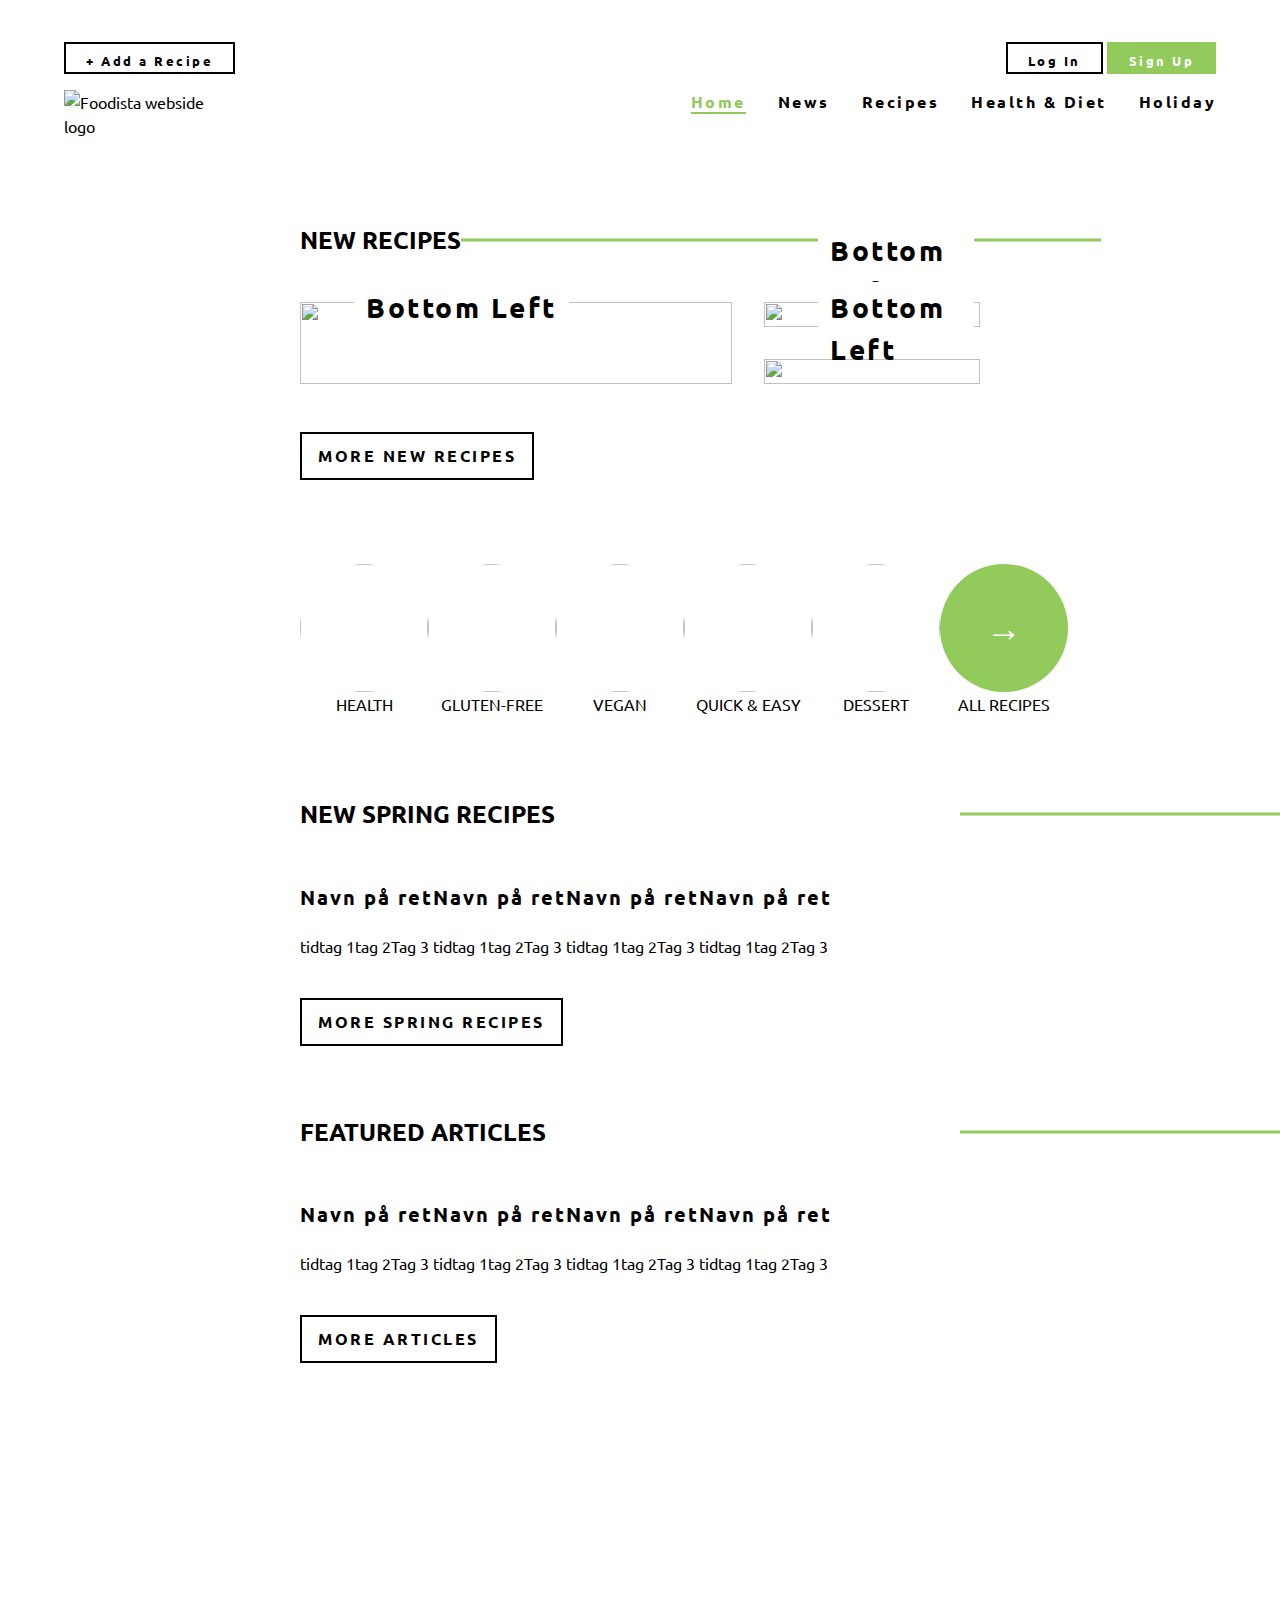
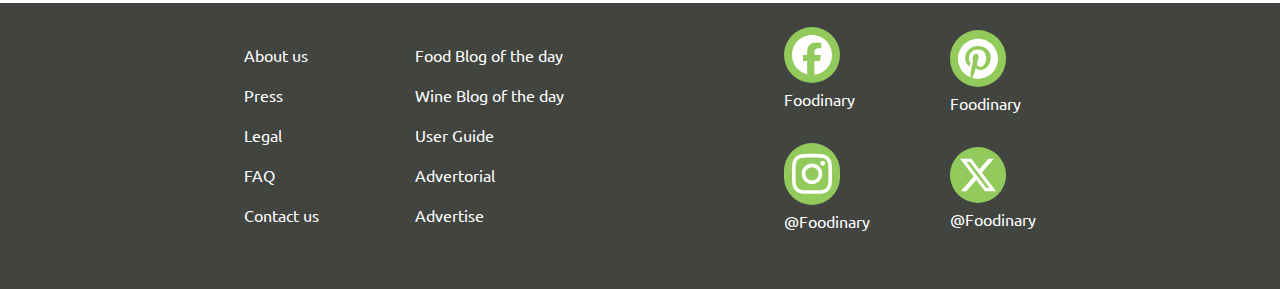
==== HTML/index.html @ 070952fc "Javascript" ====
<!DOCTYPE html>
<html lang="en">
  <head>
    <meta charset="UTF-8" />
    <meta name="viewport" content="width=device-width, initial-scale=1.0" />
    <title>Wordpress</title>
    <link rel="stylesheet" href="../Assets/CSS/globalStyle.css" />
    <script src="../Assets/JS/app.js" defer></script>
  </head>
  <body>
    <header>
      <nav>
        <div class="navBtn">
          <button>+ Add a Recipe</button>
          <div>
            <button>Log In</button>
            <button id="signUpBtn">Sign Up</button>
          </div>
        </div>
        <div class="navNav">
          <img
            class="logo"
            src="../Assets/Img/foodista_logo_231x53.png"
            alt="Foodista webside logo"
          />
          <ul style="list-style-type: none">
            <li class="activeNav"><a href="./index.html">Home</a></li>
            <li><a href="./index.html">News</a></li>
            <li><a href="./allRecipes.html">Recipes</a></li>
            <li><a href="./healt.html">Health & Diet</a></li>
            <li><a href="./holiday.html">Holiday</a></li>
          </ul>
        </div>
      </nav>
    </header>
    <main>
    
      

      <section class="heroFEP">
        <h2 class="h2Line">NEW RECIPES</h2>
          <div class="heroRecCont">
            <article class="focusedArticleHero">
              <img class="imgHeroBig" src="../Assets/Img/dummy foto.avif" alt="">
              <a href="./chosenRecipe.html"><h3 class="recipeTitleOnImg"> Bottom Left</h3></a>
            </article>
            <article class="topArticleHero">
              <img class="imgHero" src="../Assets/Img/dummy foto.avif" alt="">
              <h3 class="recipeTitleOnImg"> Bottom Left</h3>
            </article>
            <article class="bottomArticleHero">
              <img class="imgHero" src="../Assets/Img/dummy foto.avif" alt="">
              <h3 class="recipeTitleOnImg"> Bottom Left</h3>
            </article>
            
          </div>
          <a class="btn" href="./allRecipes.html">MORE NEW RECIPES</a>
      </section>



      <div class="categoryFEPGrid">
        <a class="categoryFEP" href="#">
          <img src="https://source.unsplash.com/3tYZjGSBwbk" alt="">HEALTH
        </a>
        <a class="categoryFEP" href="#">
          <img src="https://source.unsplash.com/3tYZjGSBwbk" alt="">GLUTEN-FREE
        </a>
        <a class="categoryFEP" href="#">
          <img src="https://source.unsplash.com/3tYZjGSBwbk" alt="">VEGAN
        </a>
        <a class="categoryFEP" href="#">
          <img src="https://source.unsplash.com/3tYZjGSBwbk" alt="">QUICK & EASY
        </a>
        <a class="categoryFEP" href="#">
          <img src="https://source.unsplash.com/3tYZjGSBwbk" alt="">DESSERT
        </a>
        <a class="categoryFEP" href="#">
          <div class="categoryFEPMoreBtn"><p class="arrowRight">&#8594;</p></div> ALL RECIPES
        </a>
      </div>



      <section class="seasonal">
        <h2 class="h2Line">NEW SPRING RECIPES</h2>
        <div class="FEP">
        <div>
          <img src="../Assets/Img/dummy foto.avif" alt="">
          <h4>Navn på ret</h4>
          <div class="tags">
            <p>tid</p>
            <p>tag 1</p>
            <p>tag 2</p>
            <P>Tag 3</P>
          </div>
        </div>
        <div>
          <img src="../Assets/Img/dummy foto.avif" alt="">
          <h4>Navn på ret</h4>
          <div class="tags">
            <p>tid</p>
            <p>tag 1</p>
            <p>tag 2</p>
            <P>Tag 3</P>
          </div>
        </div>
        <div>
          <img src="../Assets/Img/dummy foto.avif" alt="">
          <h4>Navn på ret</h4>
          <div class="tags">
            <p>tid</p>
            <p>tag 1</p>
            <p>tag 2</p>
            <P>Tag 3</P>
          </div>
        </div>
        <div>
          <img src="../Assets/Img/dummy foto.avif" alt="">
          <h4>Navn på ret</h4>
          <div class="tags">
            <p>tid</p>
            <p>tag 1</p>
            <p>tag 2</p>
            <P>Tag 3</P>
          </div>
        </div>
      </div>

        <div>
        <a class="btn" href="./allRecipes.html">MORE SPRING RECIPES</a>
        </div>

      </section>
    
      <section class="featuredArticles">
        <h2 class="h2Line">FEATURED ARTICLES</h2>
        <div class="FEP">
          <div>
            <img src="../Assets/Img/dummy foto.avif" alt="">
            <h4>Navn på ret</h4>
            <div class="tags">
              <p>tid</p>
              <p>tag 1</p>
              <p>tag 2</p>
              <P>Tag 3</P>
            </div>
          </div>
          <div>
            <img src="../Assets/Img/dummy foto.avif" alt="">
            <h4>Navn på ret</h4>
            <div class="tags">
              <p>tid</p>
              <p>tag 1</p>
              <p>tag 2</p>
              <P>Tag 3</P>
            </div>
          </div>
          <div>
            <img src="../Assets/Img/dummy foto.avif" alt="">
            <h4>Navn på ret</h4>
            <div class="tags">
              <p>tid</p>
              <p>tag 1</p>
              <p>tag 2</p>
              <P>Tag 3</P>
            </div>
          </div>
          <div>
            <img src="../Assets/Img/dummy foto.avif" alt="">
            <h4>Navn på ret</h4>
            <div class="tags">
              <p>tid</p>
              <p>tag 1</p>
              <p>tag 2</p>
              <P>Tag 3</P>
            </div>
          </div>
        </div>
        <div>
        <a class="btn" href="./allRecipes.html">MORE ARTICLES</a>
      </div>
      </section>
      
    
      
      <div class="container">
      </div>
      
      <div class="container"></div>

      <div class="individualRecipes"></div>


      <div class="container"></div>

      <div class="individualRecipes"></div>
      <div class="individualArticles"></div>

     
    </main>
    <footer>
      <div class="footerLinks">
        <div class="linkCol1">
          <p>About us</p>
          <p>Press</p>
          <p>Legal</p>
          <p>FAQ</p>
          <p>Contact us</p>
        </div>
        <div class="linkCol2">
          <p>Food Blog of the day</p>
          <p>Wine Blog of the day</p>
          <p>User Guide</p>
          <p>Advertorial</p>
          <p>Advertise</p>
        </div>
      </div>
      <div class="socialMediaIcons">
        <div class="mediaCol1">
        <div class="iconContainer">
        <svg class="icon" xmlns="http://www.w3.org/2000/svg" viewBox="0 0 512 512"><!--!Font Awesome Free 6.5.2 by @fontawesome - https://fontawesome.com License - https://fontawesome.com/license/free Copyright 2024 Fonticons, Inc.--><path d="M512 256C512 114.6 397.4 0 256 0S0 114.6 0 256C0 376 82.7 476.8 194.2 504.5V334.2H141.4V256h52.8V222.3c0-87.1 39.4-127.5 125-127.5c16.2 0 44.2 3.2 55.7 6.4V172c-6-.6-16.5-1-29.6-1c-42 0-58.2 15.9-58.2 57.2V256h83.6l-14.4 78.2H287V510.1C413.8 494.8 512 386.9 512 256h0z"/></svg>
        </div>
        <p>Foodinary</p>
        
        <div class="iconContainer">
        <svg class="icon" xmlns="http://www.w3.org/2000/svg" viewBox="0 0 448 512"><!--!Font Awesome Free 6.5.2 by @fontawesome - https://fontawesome.com License - https://fontawesome.com/license/free Copyright 2024 Fonticons, Inc.--><path d="M224.1 141c-63.6 0-114.9 51.3-114.9 114.9s51.3 114.9 114.9 114.9S339 319.5 339 255.9 287.7 141 224.1 141zm0 189.6c-41.1 0-74.7-33.5-74.7-74.7s33.5-74.7 74.7-74.7 74.7 33.5 74.7 74.7-33.6 74.7-74.7 74.7zm146.4-194.3c0 14.9-12 26.8-26.8 26.8-14.9 0-26.8-12-26.8-26.8s12-26.8 26.8-26.8 26.8 12 26.8 26.8zm76.1 27.2c-1.7-35.9-9.9-67.7-36.2-93.9-26.2-26.2-58-34.4-93.9-36.2-37-2.1-147.9-2.1-184.9 0-35.8 1.7-67.6 9.9-93.9 36.1s-34.4 58-36.2 93.9c-2.1 37-2.1 147.9 0 184.9 1.7 35.9 9.9 67.7 36.2 93.9s58 34.4 93.9 36.2c37 2.1 147.9 2.1 184.9 0 35.9-1.7 67.7-9.9 93.9-36.2 26.2-26.2 34.4-58 36.2-93.9 2.1-37 2.1-147.8 0-184.8zM398.8 388c-7.8 19.6-22.9 34.7-42.6 42.6-29.5 11.7-99.5 9-132.1 9s-102.7 2.6-132.1-9c-19.6-7.8-34.7-22.9-42.6-42.6-11.7-29.5-9-99.5-9-132.1s-2.6-102.7 9-132.1c7.8-19.6 22.9-34.7 42.6-42.6 29.5-11.7 99.5-9 132.1-9s102.7-2.6 132.1 9c19.6 7.8 34.7 22.9 42.6 42.6 11.7 29.5 9 99.5 9 132.1s2.7 102.7-9 132.1z"/></svg>
        </div>
        <p>@Foodinary</p>
        </div>
        <div class="mediaCol2">
        <div class="iconContainer">
        <svg class="icon" xmlns="http://www.w3.org/2000/svg" viewBox="0 0 496 512"><!--!Font Awesome Free 6.5.2 by @fontawesome - https://fontawesome.com License - https://fontawesome.com/license/free Copyright 2024 Fonticons, Inc.--><path d="M496 256c0 137-111 248-248 248-25.6 0-50.2-3.9-73.4-11.1 10.1-16.5 25.2-43.5 30.8-65 3-11.6 15.4-59 15.4-59 8.1 15.4 31.7 28.5 56.8 28.5 74.8 0 128.7-68.8 128.7-154.3 0-81.9-66.9-143.2-152.9-143.2-107 0-163.9 71.8-163.9 150.1 0 36.4 19.4 81.7 50.3 96.1 4.7 2.2 7.2 1.2 8.3-3.3 .8-3.4 5-20.3 6.9-28.1 .6-2.5 .3-4.7-1.7-7.1-10.1-12.5-18.3-35.3-18.3-56.6 0-54.7 41.4-107.6 112-107.6 60.9 0 103.6 41.5 103.6 100.9 0 67.1-33.9 113.6-78 113.6-24.3 0-42.6-20.1-36.7-44.8 7-29.5 20.5-61.3 20.5-82.6 0-19-10.2-34.9-31.4-34.9-24.9 0-44.9 25.7-44.9 60.2 0 22 7.4 36.8 7.4 36.8s-24.5 103.8-29 123.2c-5 21.4-3 51.6-.9 71.2C65.4 450.9 0 361.1 0 256 0 119 111 8 248 8s248 111 248 248z"/></svg>
        </div>
        <p>Foodinary</p>

        <div class="iconContainer">
        <svg class="icon" xmlns="http://www.w3.org/2000/svg" viewBox="0 0 512 512"><!--!Font Awesome Free 6.5.2 by @fontawesome - https://fontawesome.com License - https://fontawesome.com/license/free Copyright 2024 Fonticons, Inc.--><path d="M389.2 48h70.6L305.6 224.2 487 464H345L233.7 318.6 106.5 464H35.8L200.7 275.5 26.8 48H172.4L272.9 180.9 389.2 48zM364.4 421.8h39.1L151.1 88h-42L364.4 421.8z"/></svg>
        </div>
        <p>@Foodinary</p>
        </div>
      </div>
    </footer>
  </body>
</html>
---- Assets/CSS/globalStyle.css ----
@import url('https://fonts.googleapis.com/css2?family=Ubuntu:ital,wght@0,300;0,400;0,500;0,700;1,300;1,400;1,500;1,700&display=swap');
*{
    box-sizing: border-box;
    font-family: 'Ubuntu';
}

:root{
    --stdPadding: 0px;
    --stdMargin: 0px;
    --green: #92ca5b;
}

body{
    margin: 0;
    padding: 0;
    line-height: 1.5;
}
main{
    
    position: relative;
    margin: 4rem 18.75rem;
}

.container{
    max-width: 800px;
    margin: 1rem auto;
    padding: 1rem;
}



.excerpt{
    padding-left: 1rem;
}

.description{
    padding-left: 1rem;
}

h3{
    margin: 6px;
}
header{
    margin: 42px 64px;
}


/*-------------------------Nav---------------------------*/
.navBtn button{
    cursor: pointer;
    background-color: white;
    font-weight: 700;
    padding: 8px 20px;
    border: 2px solid black;
    letter-spacing: 2.5px;
    height: 2rem;
}
.navBtn{
    display: flex;
    justify-content: space-between;
}
#signUpBtn{
    background-color: #92ca5b;
    color: white;
    border: 2px solid var(--green);
}

.logo{
    max-width: 170px;
    margin-top: 16px;
}

.navNav{
    display: flex;
    justify-content: space-between;
}
.navNav ul{
    font-weight: 700;
    display: flex;
    gap: 32px;
    letter-spacing: 2.5px;
}
.activeNav a{
    color: #92ca5b;
    border-bottom: 2px solid var(--green);
}

a{
    text-decoration: none;
    color: black;
    margin: 24px 0px;
}


/*------------------------Nav Slut----------------------------*/

/*------------------------Footer-------------------------------*/
footer{
    display: flex;
    flex-direction: row;
    justify-content: space-evenly;
    background-color:#41443F ;
    color: white;
    padding: 24px;
}
.footerLinks{
    display: flex;
    gap: 6rem;
}
.iconContainer{
    display: flex;
    background-color: #92ca5b;
    border-radius: 50px;
    text-align: center;
    justify-content: center;
    width: fit-content;
    height:fit-content;
}
.socialMediaIcons{
    display: flex;
    gap: 5rem;
    align-items: center;
}
.socialMediaIcons p{
    margin-top: 0.25rem;
    margin-bottom: 2rem;
}
.mediaCol1, .mediaCol2{
    display: flex;
    flex-direction: column;
}
.icon{
    fill: white;
    width: 2.5rem;
    margin: 8px;
}

/*-------------------------------------------------------------*/



/*------------------------knapper-----------------------*/
.btn{
    cursor: pointer;
    background-color: white;
    font-weight: 700;
    padding: 10px 16px;
    border: 2px solid black;
    letter-spacing: 2.5px;
    height: 3rem;
    display: inline-block;
}
.btn:hover{
    background-color: rgb(219, 219, 219);
    transition: 0.3s;
}

/*-----------------------------------------------------------------------*/



/*-----------------------------h2 og linjer der til-----------------------------*/


.h2Line {
  display: inline-block;
  margin-right: 20px;
  position: relative;
}

.h2Line::after {
    content: '';
    position: absolute;
    top: 50%;
    left: 100%;
    width: 50vw;
    height: 3px;
    background-color: var(--green);
    transform: translateY(-50%);
}

/*-----------------------------------------------------------------------*/

/*------------------------------grid i hero, FEP til opskrifter---------------------------------*/
.heroRecCont{
    display: grid;
    gap: 2rem;
    margin: 24px 0px;
    grid-template-columns: 2fr 1fr;
    grid-template-rows: 1fr 1fr;
}

.focusedArticleHero, .topArticleHero, .bottomArticleHero{
    border: none; 
    position: relative;
}
.focusedArticleHero{
    grid-column: 1 / 2;
    grid-row: 1 /  3;
}
.topArticleHero{
    grid-column: 2 / 3;
    grid-row: 1 / 2;
}
.bottomArticleHero{
    grid-column: 2 / 3;
}

.imgHero, .imgHeroBig{
    width: 100%;
    height: 100%;
}

.recipeTitleOnImg{
    cursor: pointer;
    background-color: white;
    font-weight: 700;
    padding: 4px 12px;
    font-size: 28px;
    letter-spacing: 2.5px;
    height: 3rem;

    position: absolute;
    bottom: 3rem;
    left: 3rem;
}
/*-------------------------------------------------------------------------*/


/*-------------------------------Local nav med cirkler------------------------------*/
.categoryFEPGrid{
    margin: 36px 0px;
    display: flex;
    flex-direction: row;
    justify-content: space-between;
}
.categoryFEP, .categoryFEPMoreBtn{
    cursor: pointer;
    display: flex;
    flex-direction: column;
    text-align: center;
}
.categoryFEPMoreBtn{
    background-color: #92ca5b;
}
 
.categoryFEP img, .categoryFEPMoreBtn{
    width: 8rem;
    height: 8rem;
    border-radius: 50%;
}

.arrowRight{
    color: white;
    font-size: 36px;
    left: 50%;
}


/*-----------------------------------------------------------------------*/
/*--------------------------seasonal recipies--------------------------------*/
.seasonal, .featuredArticles{
    display: flex;
    flex-direction: column;
    margin-bottom: 24px;
}
.seasonal img, .featuredArticles img{
    max-width: 90%;
}
.FEP{
    display: flex;
    flex-direction: row;
}
.tags{
    display: flex;
}
.seasonal h4, .featuredArticles h4{
    font-size: 20px;
    letter-spacing: 2px;
    margin: 6px 0px;
}
/*-----------------------------------------------------------------------*/




/*-----------------Filtering & accordion------------------------------------*/

.filterContainer{
   width: 18%;
   margin-top: 12px;
   display: flex;
   flex-direction: column;
   gap: 3px;
}

.searchFilter{
    background: #fff;
    border: 2px solid black;
    line-height: 24px;
    padding: 14px 16px;
    width: 100%;
    font-weight: 700;
    letter-spacing: 2.5px;
    box-shadow: 4px 4px 0 var(--green);
    margin-bottom: 36px;
}

.accordion {
    cursor: pointer;
    background-color: white;
    font-weight: 700;
    padding: 12px 12px;
    border: 2px solid black;
    letter-spacing: 2.5px;
    text-align: left;
    height: 3rem;
    width: 100%;
}
.active, .accordion:hover {
    
    transition: 0.3s;
}
.accordionFilterBtns{
    padding: 0px 18px;
    display: none;
    overflow: hidden;
    border: 1px solid grey;
}

.accordion:after {
    content: '\02795';
    font-size: 13px;
    color: white;
    float: right;
    margin-left: 5px;
}
  
.active:after {
    content: "\2796";
}

/*-----------------------------------------------------------------------*/
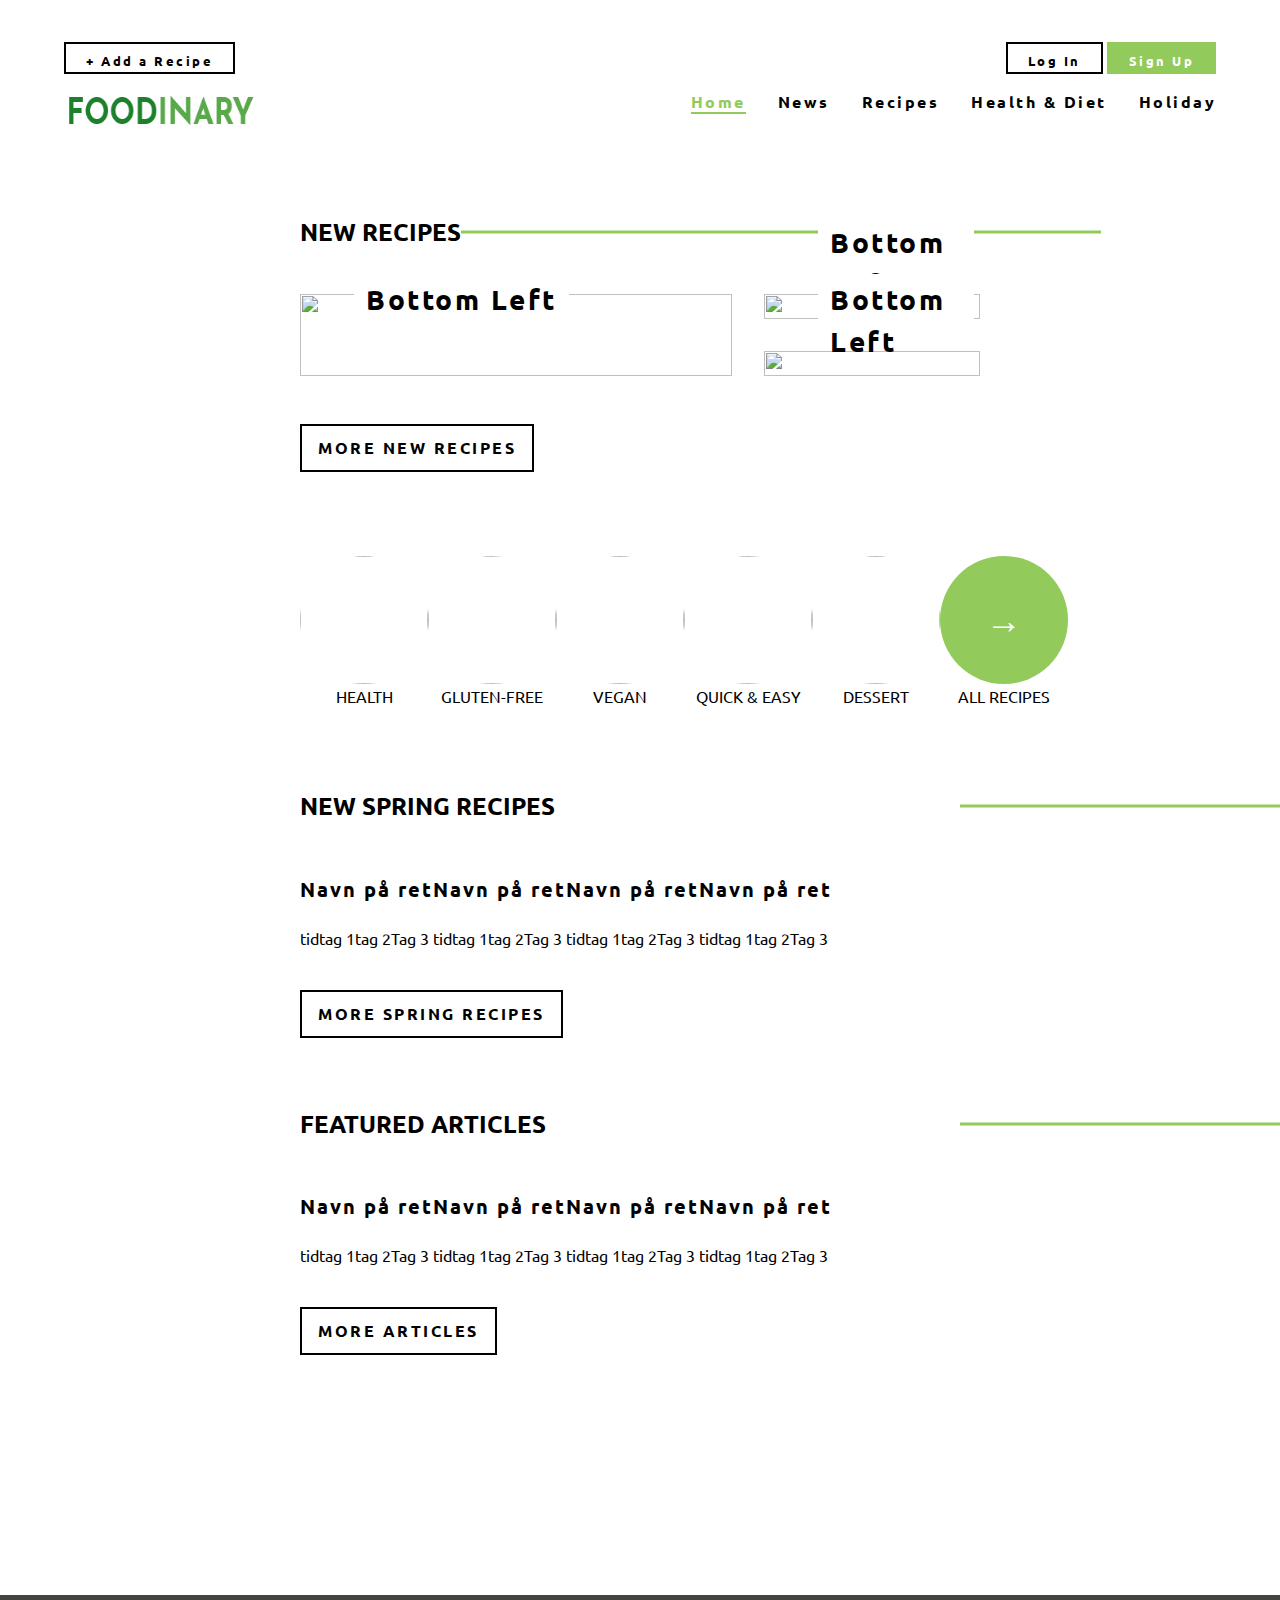
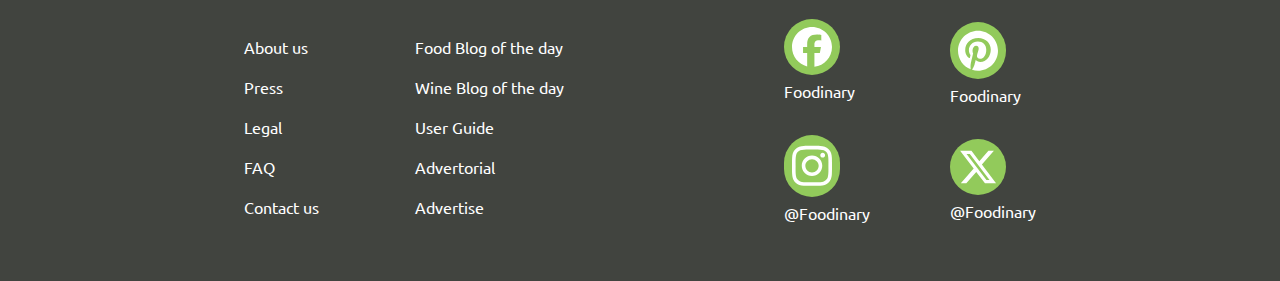
==== commit 59214d47: "logo update" ====
--- a/HTML/index.html
+++ b/HTML/index.html
@@ -20,8 +20,8 @@
         <div class="navNav">
           <img
             class="logo"
-            src="../Assets/Img/foodista_logo_231x53.png"
-            alt="Foodista webside logo"
+            src="../Assets/Img/Foodinary logo.PNG"
+            alt="Foodinary webside logo"
           />
           <ul style="list-style-type: none">
             <li class="activeNav"><a href="./index.html">Home</a></li>
--- a/Assets/CSS/globalStyle.css
+++ b/Assets/CSS/globalStyle.css
@@ -66,7 +66,7 @@
 }
 
 .logo{
-    max-width: 170px;
+    max-width: 12rem;
     margin-top: 16px;
 }
 
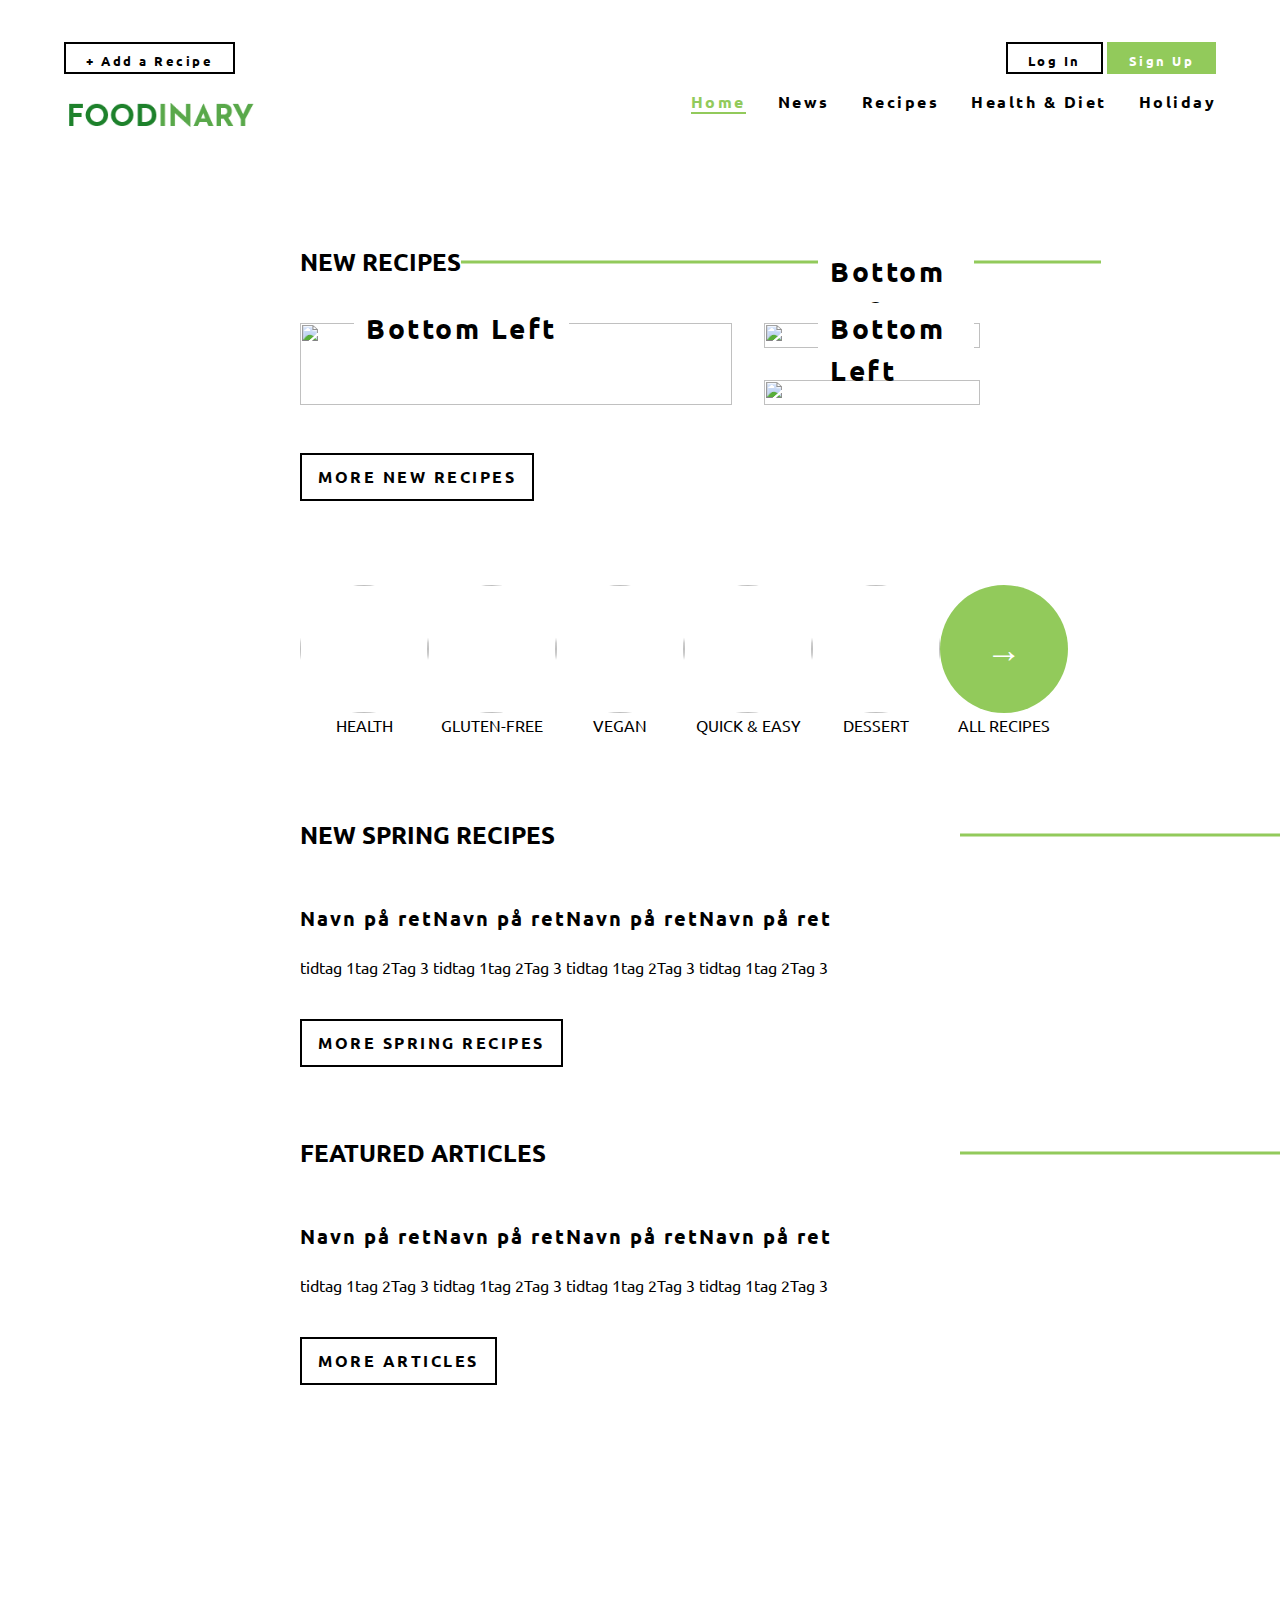
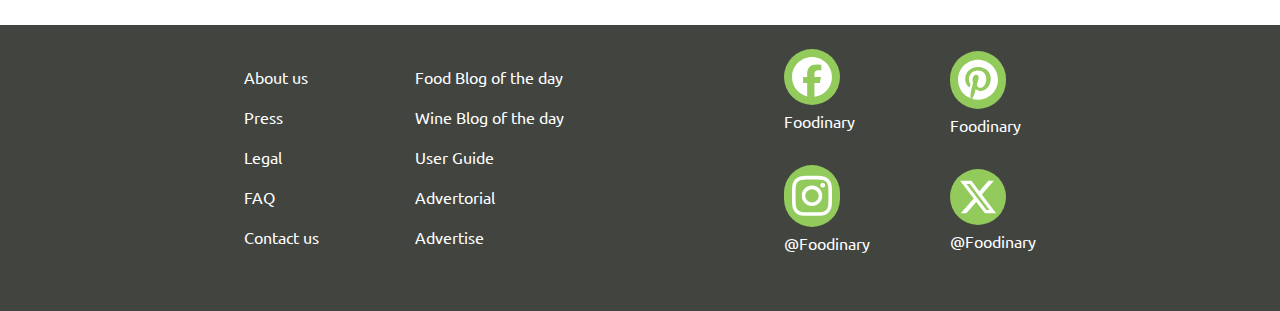
==== commit 22bf8feb: "logo igen" ====
--- a/HTML/index.html
+++ b/HTML/index.html
@@ -18,11 +18,12 @@
           </div>
         </div>
         <div class="navNav">
-          <img
+          <a href="./index.html"><img
             class="logo"
             src="../Assets/Img/Foodinary logo.PNG"
             alt="Foodinary webside logo"
-          />
+          /></a>
+          
           <ul style="list-style-type: none">
             <li class="activeNav"><a href="./index.html">Home</a></li>
             <li><a href="./index.html">News</a></li>
--- a/Assets/CSS/globalStyle.css
+++ b/Assets/CSS/globalStyle.css
@@ -67,7 +67,6 @@
 
 .logo{
     max-width: 12rem;
-    margin-top: 16px;
 }
 
 .navNav{
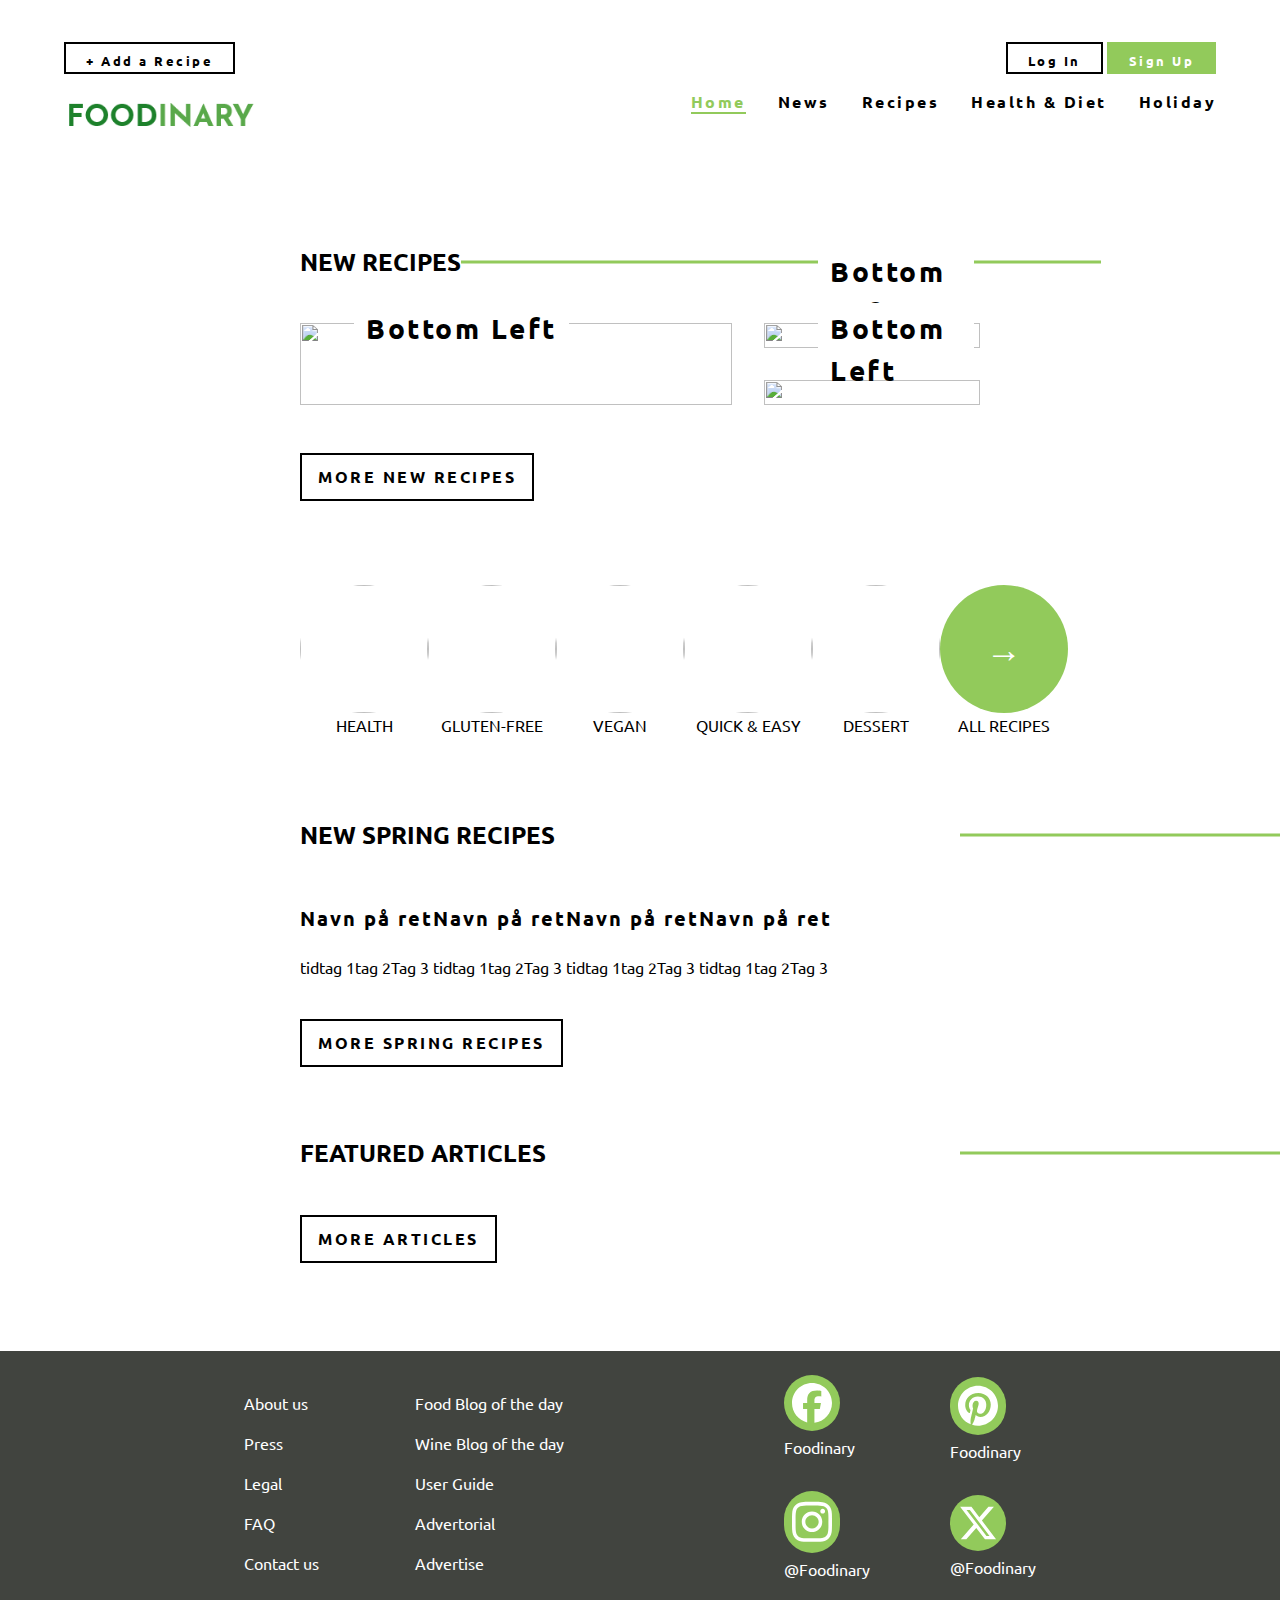
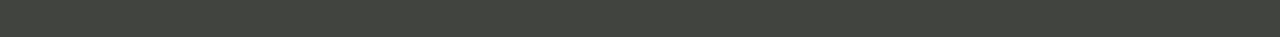
==== commit a7ac0d85: "globalCSS + index FEP img updated" ====
--- a/HTML/index.html
+++ b/HTML/index.html
@@ -137,6 +137,29 @@
       <section class="featuredArticles">
         <h2 class="h2Line">FEATURED ARTICLES</h2>
         <div class="FEP">
+          <!-- <div>
+            <img src="../Assets/Img/dummy foto.avif" alt="">
+            <h4>Navn på ret</h4>
+            <div class="tags">
+              <p>tid</p>
+              <p>tag 1</p>
+              <p>tag 2</p>
+              <P>Tag 3</P>
+            </div>
+          </div> -->
+
+          <div class="individualArticles"></div>
+
+          <!-- <div>
+            <img src="../Assets/Img/dummy foto.avif" alt="">
+            <h4>Navn på ret</h4>
+            <div class="tags">
+              <p>tid</p>
+              <p>tag 1</p>
+              <p>tag 2</p>
+              <P>Tag 3</P>
+            </div>
+          </div>
           <div>
             <img src="../Assets/Img/dummy foto.avif" alt="">
             <h4>Navn på ret</h4>
@@ -156,47 +179,15 @@
               <p>tag 2</p>
               <P>Tag 3</P>
             </div>
-          </div>
-          <div>
-            <img src="../Assets/Img/dummy foto.avif" alt="">
-            <h4>Navn på ret</h4>
-            <div class="tags">
-              <p>tid</p>
-              <p>tag 1</p>
-              <p>tag 2</p>
-              <P>Tag 3</P>
-            </div>
-          </div>
-          <div>
-            <img src="../Assets/Img/dummy foto.avif" alt="">
-            <h4>Navn på ret</h4>
-            <div class="tags">
-              <p>tid</p>
-              <p>tag 1</p>
-              <p>tag 2</p>
-              <P>Tag 3</P>
-            </div>
-          </div>
+          </div> -->
         </div>
         <div>
         <a class="btn" href="./allRecipes.html">MORE ARTICLES</a>
       </div>
       </section>
+
+      <div class="individualRecipes"></div>
       
-    
-      
-      <div class="container">
-      </div>
-      
-      <div class="container"></div>
-
-      <div class="individualRecipes"></div>
-
-
-      <div class="container"></div>
-
-      <div class="individualRecipes"></div>
-      <div class="individualArticles"></div>
 
      
     </main>
--- a/Assets/CSS/globalStyle.css
+++ b/Assets/CSS/globalStyle.css
@@ -266,10 +266,20 @@
 .seasonal img, .featuredArticles img{
     max-width: 90%;
 }
-.FEP{
+.FEP, .individualArticles{
     display: flex;
     flex-direction: row;
 }
+
+.FEP img{
+    max-width: 90%;
+    height: auto;
+}
+
+.FEP .imgDiv{
+    
+}
+
 .tags{
     display: flex;
 }
@@ -340,4 +350,3 @@
 }
 
 /*-----------------------------------------------------------------------*/
-  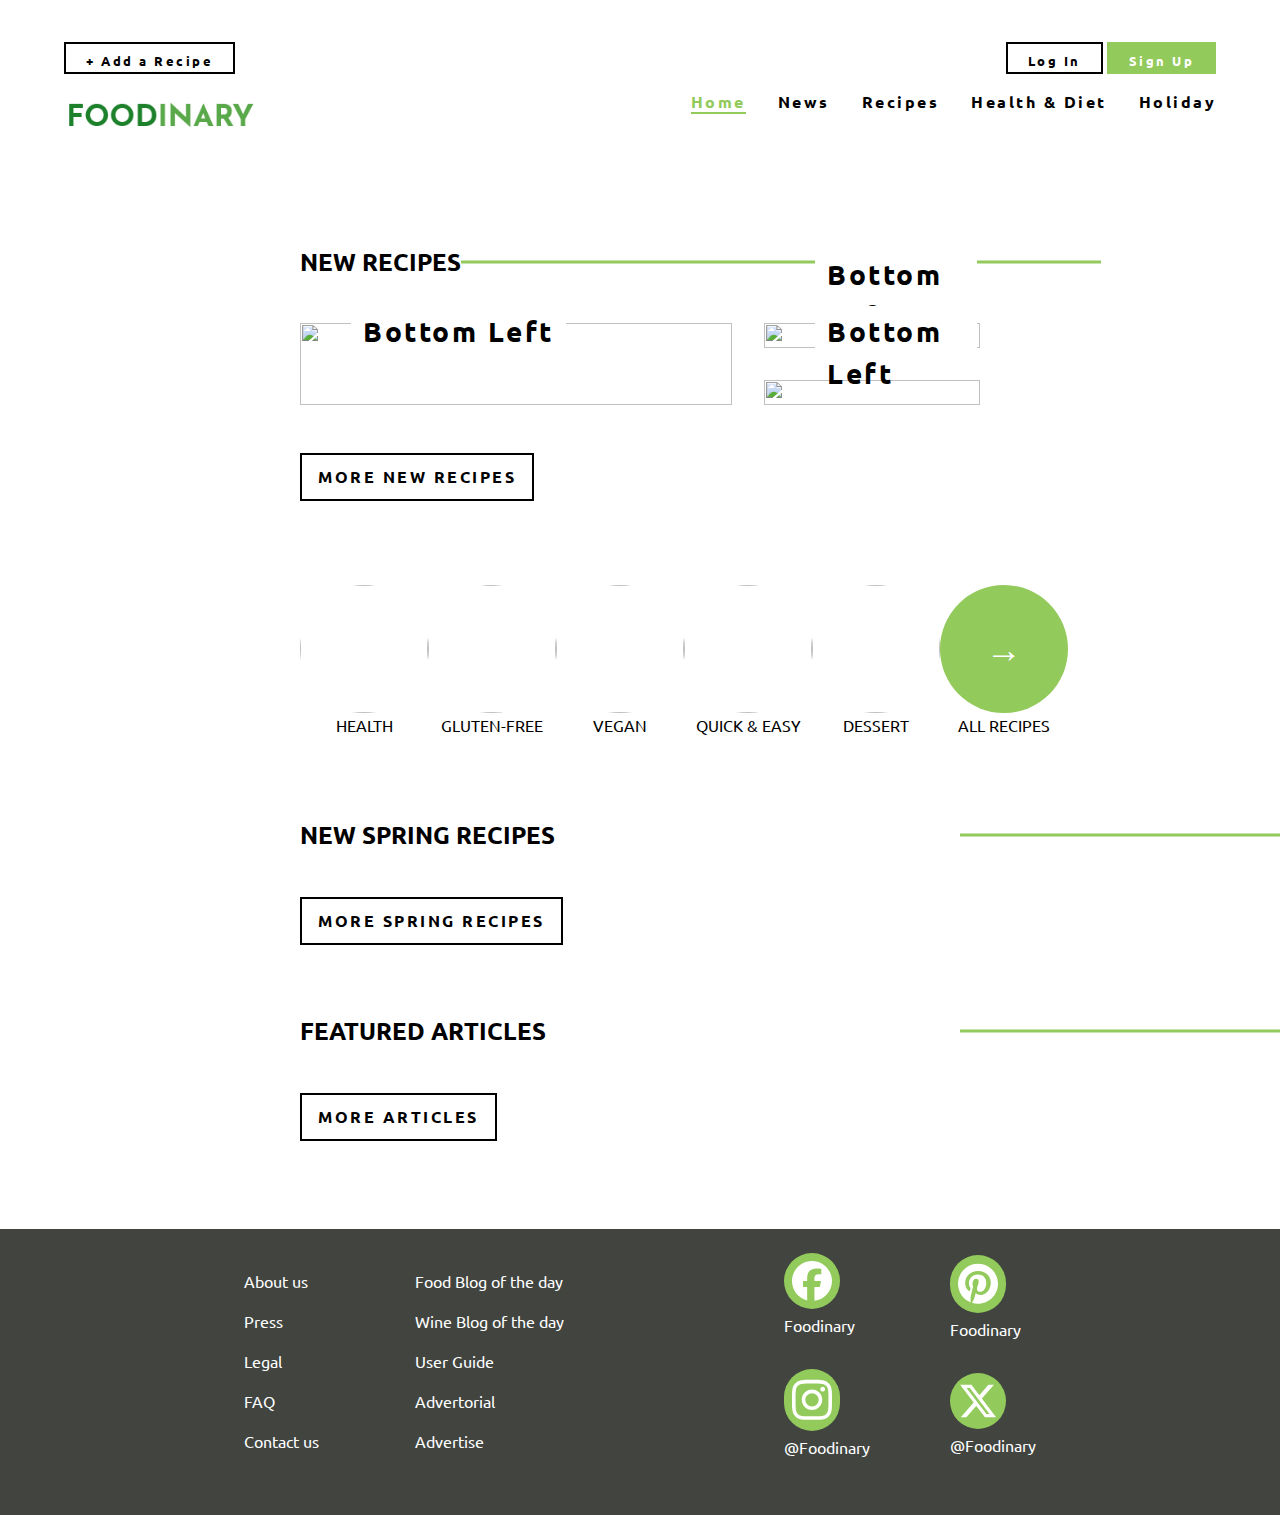
==== commit c34ce093: "global style" ====
--- a/HTML/index.html
+++ b/HTML/index.html
@@ -86,107 +86,23 @@
       <section class="seasonal">
         <h2 class="h2Line">NEW SPRING RECIPES</h2>
         <div class="FEP">
-        <div>
-          <img src="../Assets/Img/dummy foto.avif" alt="">
-          <h4>Navn på ret</h4>
-          <div class="tags">
-            <p>tid</p>
-            <p>tag 1</p>
-            <p>tag 2</p>
-            <P>Tag 3</P>
-          </div>
-        </div>
-        <div>
-          <img src="../Assets/Img/dummy foto.avif" alt="">
-          <h4>Navn på ret</h4>
-          <div class="tags">
-            <p>tid</p>
-            <p>tag 1</p>
-            <p>tag 2</p>
-            <P>Tag 3</P>
-          </div>
-        </div>
-        <div>
-          <img src="../Assets/Img/dummy foto.avif" alt="">
-          <h4>Navn på ret</h4>
-          <div class="tags">
-            <p>tid</p>
-            <p>tag 1</p>
-            <p>tag 2</p>
-            <P>Tag 3</P>
-          </div>
-        </div>
-        <div>
-          <img src="../Assets/Img/dummy foto.avif" alt="">
-          <h4>Navn på ret</h4>
-          <div class="tags">
-            <p>tid</p>
-            <p>tag 1</p>
-            <p>tag 2</p>
-            <P>Tag 3</P>
-          </div>
-        </div>
+        <div class="individualRecipesSpring"></div>
       </div>
-
         <div>
         <a class="btn" href="./allRecipes.html">MORE SPRING RECIPES</a>
         </div>
-
       </section>
     
       <section class="featuredArticles">
         <h2 class="h2Line">FEATURED ARTICLES</h2>
         <div class="FEP">
-          <!-- <div>
-            <img src="../Assets/Img/dummy foto.avif" alt="">
-            <h4>Navn på ret</h4>
-            <div class="tags">
-              <p>tid</p>
-              <p>tag 1</p>
-              <p>tag 2</p>
-              <P>Tag 3</P>
-            </div>
-          </div> -->
-
           <div class="individualArticles"></div>
-
-          <!-- <div>
-            <img src="../Assets/Img/dummy foto.avif" alt="">
-            <h4>Navn på ret</h4>
-            <div class="tags">
-              <p>tid</p>
-              <p>tag 1</p>
-              <p>tag 2</p>
-              <P>Tag 3</P>
-            </div>
-          </div>
-          <div>
-            <img src="../Assets/Img/dummy foto.avif" alt="">
-            <h4>Navn på ret</h4>
-            <div class="tags">
-              <p>tid</p>
-              <p>tag 1</p>
-              <p>tag 2</p>
-              <P>Tag 3</P>
-            </div>
-          </div>
-          <div>
-            <img src="../Assets/Img/dummy foto.avif" alt="">
-            <h4>Navn på ret</h4>
-            <div class="tags">
-              <p>tid</p>
-              <p>tag 1</p>
-              <p>tag 2</p>
-              <P>Tag 3</P>
-            </div>
-          </div> -->
         </div>
         <div>
         <a class="btn" href="./allRecipes.html">MORE ARTICLES</a>
       </div>
       </section>
 
-      <div class="individualRecipes"></div>
       
 
      
--- a/Assets/CSS/globalStyle.css
+++ b/Assets/CSS/globalStyle.css
@@ -266,18 +266,29 @@
 .seasonal img, .featuredArticles img{
     max-width: 90%;
 }
-.FEP, .individualArticles{
+.FEP, .individualArticles, .individualRecipesSpring{
     display: flex;
     flex-direction: row;
 }
 
 .FEP img{
-    max-width: 90%;
+    max-width: 100%;
     height: auto;
 }
 
-.FEP .imgDiv{
-    
+.imgDiv img {
+    max-width: 100%; 
+    height: auto; 
+}
+
+.articleDiv{
+    max-width: 25%;
+    margin: 2rem;
+}
+
+.recipeDiv{
+    max-width: 25%;
+    margin: 2rem;
 }
 
 .tags{
@@ -350,3 +361,84 @@
 }
 
 /*-----------------------------------------------------------------------*/
+/* Cale */
+.caleRecipe{
+    display: grid;
+    gap: 0 2rem;
+    margin: 24px 0px;
+    grid-template-columns: 2fr 1fr;
+  }
+  .caleRecipe img{
+    max-width: 500%;
+  }
+  .caleRecipe h1,h3, h4{
+    grid-column: 1 / -1;
+    margin: 0.2rem;
+  }
+
+  .servingsCon{
+    display: flex;
+    justify-content: start;
+  }
+
+  .servingsCon img{
+    width: 2rem;
+    margin: 1rem;
+  }
+
+  .servings{
+    display: flex;
+    flex-direction: column;
+   margin: 0;
+  }
+  
+  .cookTime{
+    display: flex;
+    gap: 2rem;
+  }
+
+  .cookTime img{
+    width: 2rem;
+  }
+
+  .servings input{
+    width: 30%;
+    margin: 1rem;
+  }
+
+  .cook{
+    display: flex;
+    flex-direction: column;
+  }
+
+  .containerPrep{
+    display: flex;
+  }
+
+figure{
+text-wrap: nowrap;}
+
+.directions ul{
+    list-style-type: decimal;
+    
+}
+.directions li {
+    position:relative;
+    font-size:16px;
+    gap: 2rem   ;
+    }
+ .directions li:before {
+     content: "";
+     position:relative;
+     left:-2.2rem;
+     background-color:var(--green);
+     z-index:-1;
+     display:inline-block;
+     width:2rem;
+     height:2rem;
+
+ }
+::marker{
+font-size: 2rem;
+color: #fff;
+}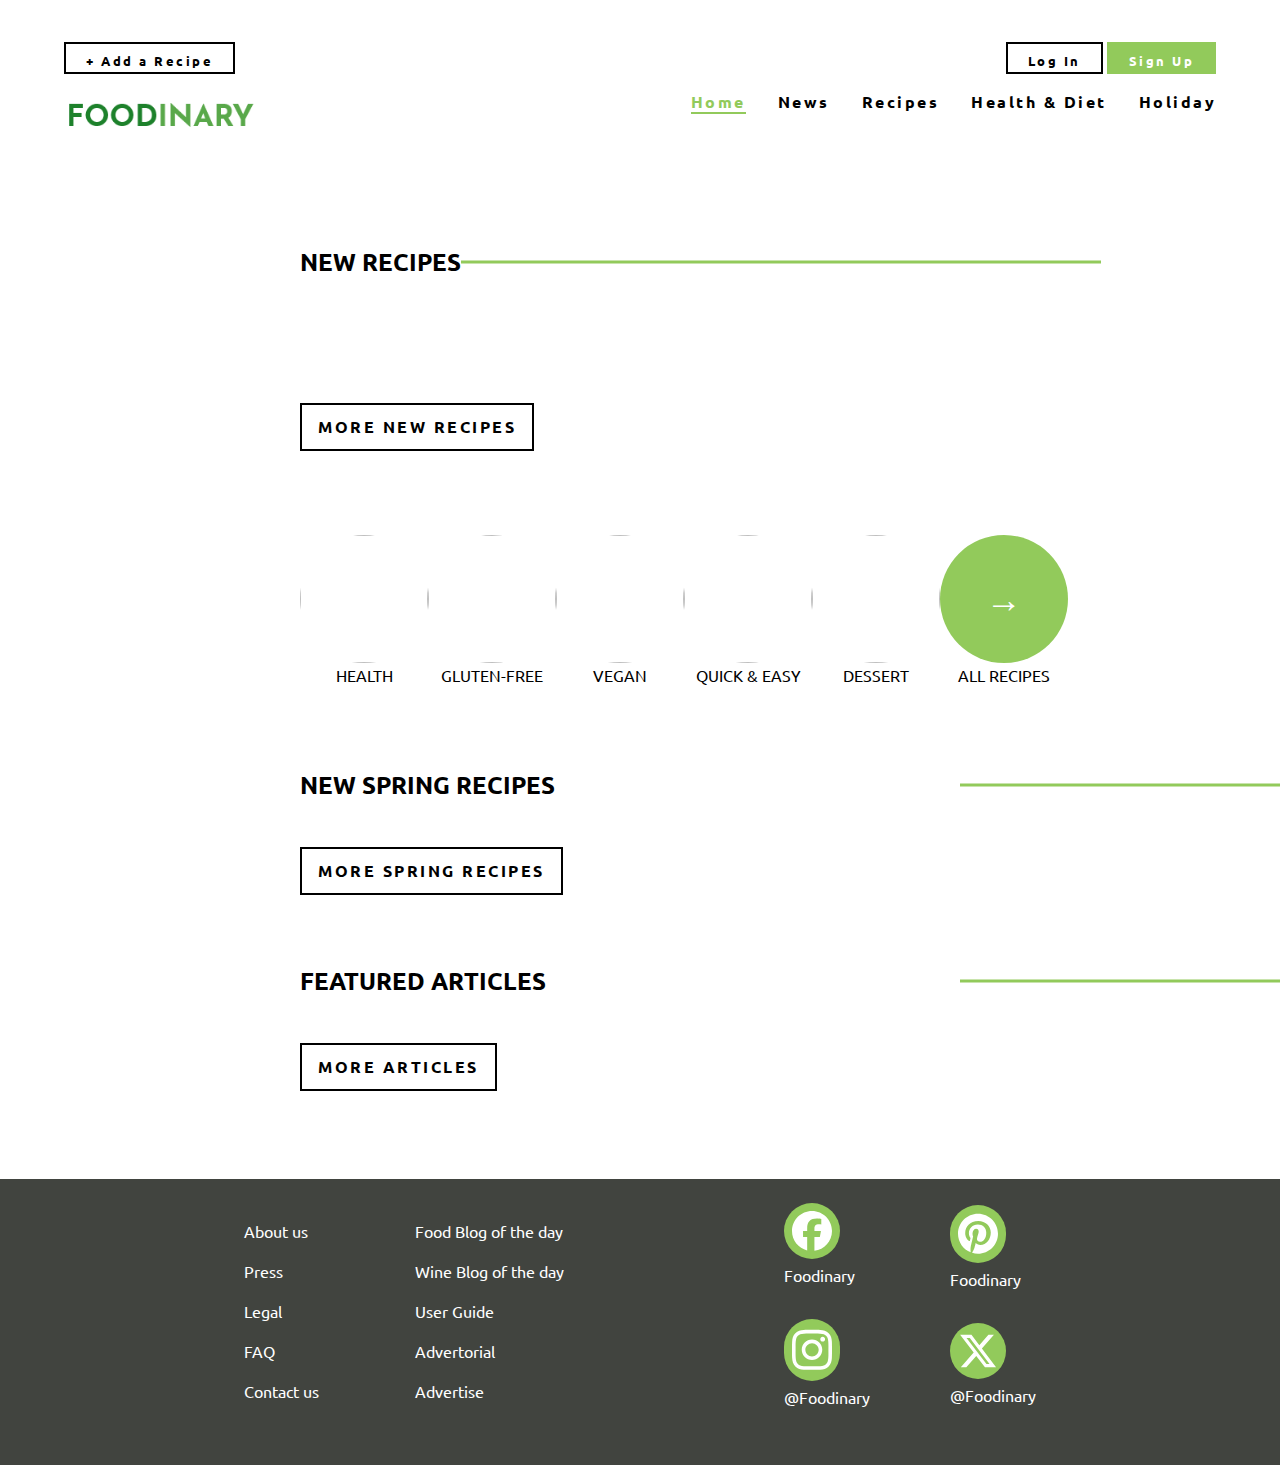
==== commit e950a29a: "app.js" ====
--- a/HTML/index.html
+++ b/HTML/index.html
@@ -42,16 +42,10 @@
         <h2 class="h2Line">NEW RECIPES</h2>
           <div class="heroRecCont">
             <article class="focusedArticleHero">
-              <img class="imgHeroBig" src="../Assets/Img/dummy foto.avif" alt="">
-              <a href="./chosenRecipe.html"><h3 class="recipeTitleOnImg"> Bottom Left</h3></a>
             </article>
             <article class="topArticleHero">
-              <img class="imgHero" src="../Assets/Img/dummy foto.avif" alt="">
-              <h3 class="recipeTitleOnImg"> Bottom Left</h3>
             </article>
             <article class="bottomArticleHero">
-              <img class="imgHero" src="../Assets/Img/dummy foto.avif" alt="">
-              <h3 class="recipeTitleOnImg"> Bottom Left</h3>
             </article>
             
           </div>
@@ -81,6 +75,7 @@
         </a>
       </div>
 
+      
 
 
       <section class="seasonal">
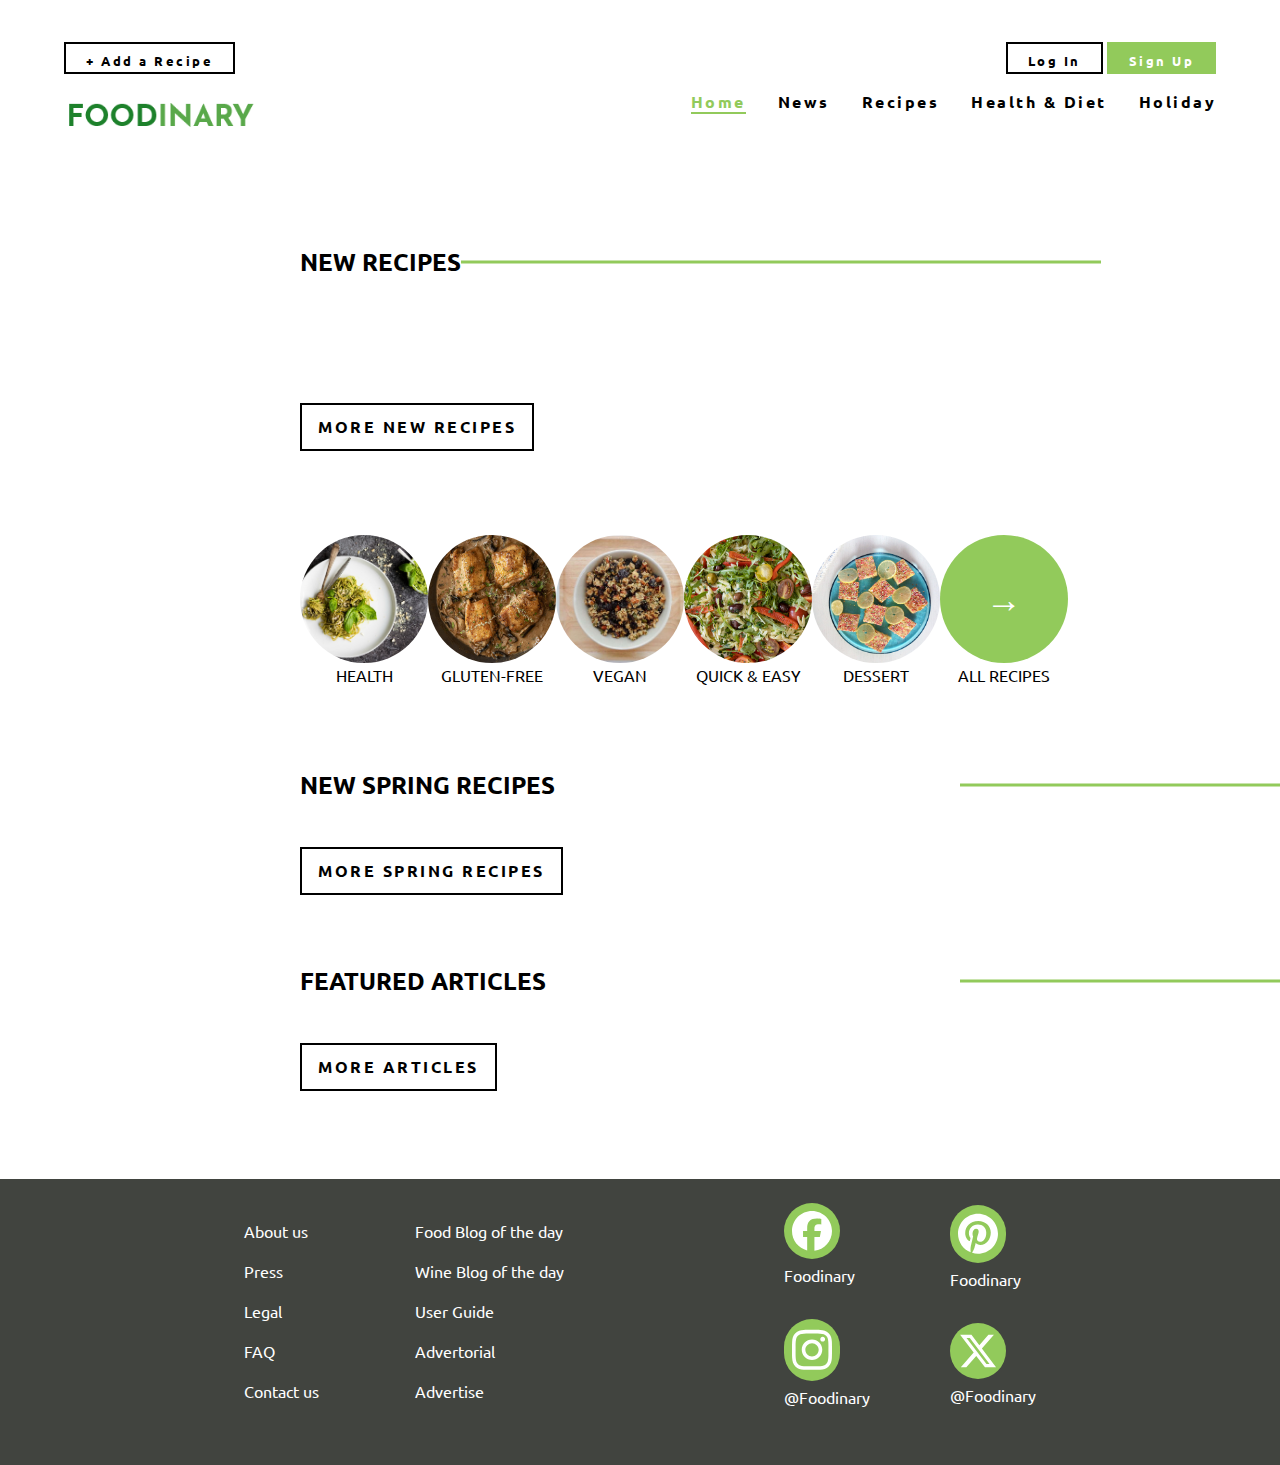
==== commit d6fc6503: "billeder" ====
--- a/HTML/index.html
+++ b/HTML/index.html
@@ -56,19 +56,19 @@
 
       <div class="categoryFEPGrid">
         <a class="categoryFEP" href="#">
-          <img src="https://source.unsplash.com/3tYZjGSBwbk" alt="">HEALTH
+          <img src="../Assets/Img/OilFreePesto.jpg" alt="">HEALTH
         </a>
         <a class="categoryFEP" href="#">
-          <img src="https://source.unsplash.com/3tYZjGSBwbk" alt="">GLUTEN-FREE
+          <img src="../Assets/Img/BaconChickenThighs.jpg" alt="">GLUTEN-FREE
         </a>
         <a class="categoryFEP" href="#">
-          <img src="https://source.unsplash.com/3tYZjGSBwbk" alt="">VEGAN
+          <img src="../Assets/Img/VeganGranola.jpg" alt="">VEGAN
         </a>
         <a class="categoryFEP" href="#">
-          <img src="https://source.unsplash.com/3tYZjGSBwbk" alt="">QUICK & EASY
+          <img src="../Assets/Img/OrzoSalad.jpg" alt="">QUICK & EASY
         </a>
         <a class="categoryFEP" href="#">
-          <img src="https://source.unsplash.com/3tYZjGSBwbk" alt="">DESSERT
+          <img src="../Assets/Img/LemonCake.jpg" alt="">DESSERT
         </a>
         <a class="categoryFEP" href="#">
           <div class="categoryFEPMoreBtn"><p class="arrowRight">&#8594;</p></div> ALL RECIPES
--- a/Assets/CSS/globalStyle.css
+++ b/Assets/CSS/globalStyle.css
@@ -22,9 +22,9 @@
 }
 
 .container{
-    max-width: 800px;
     margin: 1rem auto;
     padding: 1rem;
+    
 }
 
 
@@ -37,8 +37,17 @@
     padding-left: 1rem;
 }
 
+
+h1{
+    margin: 24px 48px;
+}
 h3{
     margin: 6px;
+    
+}
+h5{
+    margin: 4px 0px;
+    font-size: 16px
 }
 header{
     margin: 42px 64px;
@@ -101,6 +110,7 @@
     background-color:#41443F ;
     color: white;
     padding: 24px;
+    
 }
 .footerLinks{
     display: flex;
@@ -214,14 +224,14 @@
     cursor: pointer;
     background-color: white;
     font-weight: 700;
-    padding: 4px 12px;
-    font-size: 28px;
-    letter-spacing: 2.5px;
-    height: 3rem;
+    padding: 10px 12px;
+    font-size: 16px;
+    letter-spacing: 2.5px;
+    /* height: 3rem; */
 
     position: absolute;
-    bottom: 3rem;
-    left: 3rem;
+    bottom: 0.5rem;
+    left: 0.5rem;
 }
 /*-------------------------------------------------------------------------*/
 
@@ -247,6 +257,8 @@
     width: 8rem;
     height: 8rem;
     border-radius: 50%;
+    object-fit: cover;
+    object-position: 80%;
 }
 
 .arrowRight{
@@ -274,7 +286,10 @@
 .FEP img{
     max-width: 100%;
     height: auto;
-}
+    object-fit: contain;
+}
+
+
 
 .imgDiv img {
     max-width: 100%; 
@@ -299,15 +314,50 @@
     letter-spacing: 2px;
     margin: 6px 0px;
 }
+
+
 /*-----------------------------------------------------------------------*/
 
 
-
+/*-----------------------------ALL RECIPES STYLING-------------------------*/
+
+
+.FEPCookPrepTime{
+    color: grey;
+    display: flex;
+    gap: 2rem;
+    font-size: 14px;
+    font-style: italic;
+    margin-bottom: 2rem;
+}
+
+.individualRecipes{
+    /* display: flex;
+    flex-direction: column; */
+    display: grid;
+    grid-template-columns: repeat(2, 40rem);
+}
+.recipe{
+    max-width: 100%;
+}
+.mainContent{
+    display: flex;
+    position: relative;
+}
+
+.allRecipesMain{
+    margin: 150px;
+}
+
+
+
+
+/*-------------------------------------------------------------------------*/
 
 /*-----------------Filtering & accordion------------------------------------*/
 
 .filterContainer{
-   width: 18%;
+   
    margin-top: 12px;
    display: flex;
    flex-direction: column;
